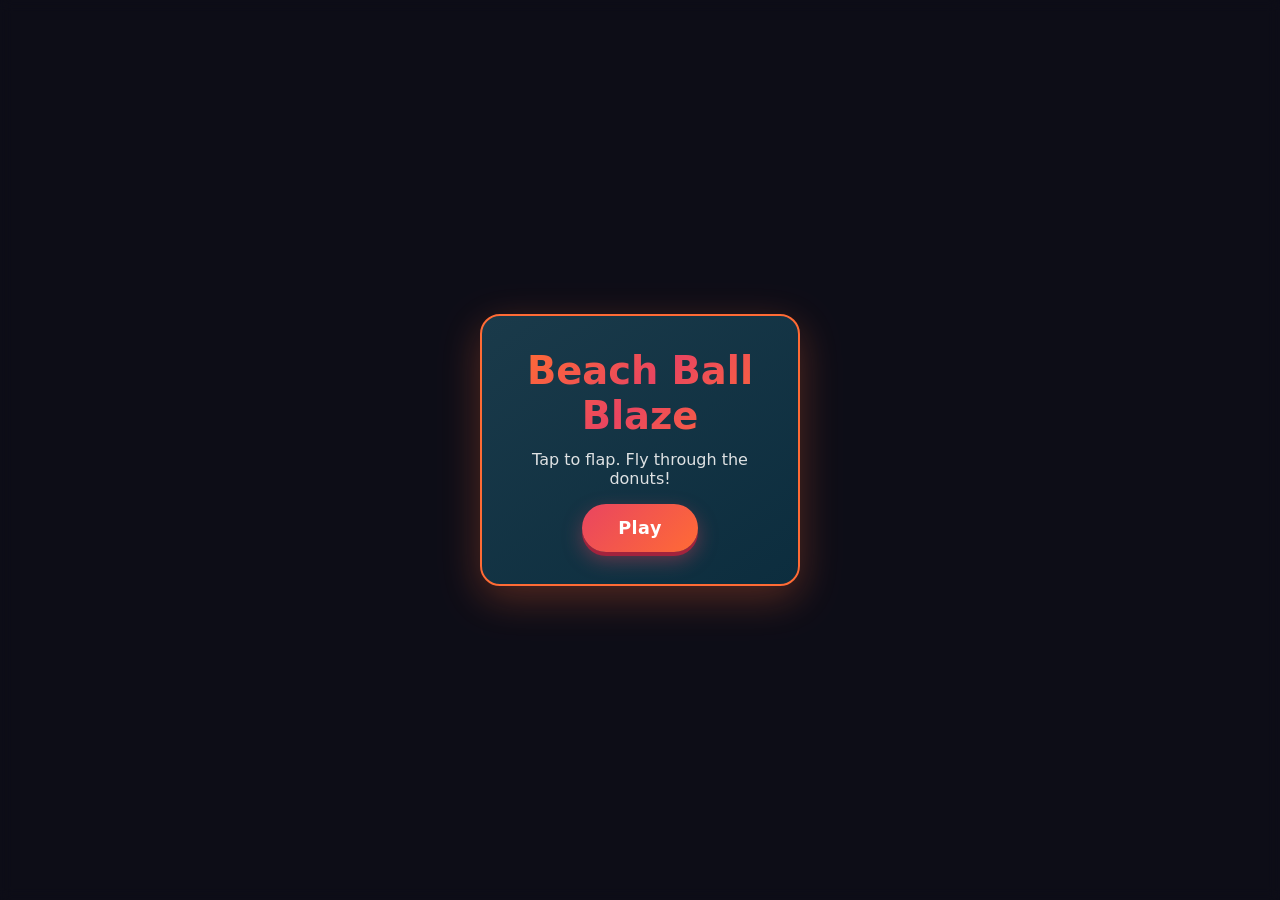
==== index.html @ 2edfe73d "Big donut hole - ball clearly fits through" ====
<!DOCTYPE html>
<html lang="en">
<head>
<meta charset="UTF-8" />
<title>Beach Ball Blaze</title>
<meta name="viewport" content="width=device-width, initial-scale=1.0, user-scalable=no, viewport-fit=cover" />
<style>
* {
  box-sizing: border-box;
  margin: 0;
  padding: 0;
  font-family: system-ui, -apple-system, BlinkMacSystemFont, "Segoe UI", sans-serif;
  -webkit-tap-highlight-color: transparent;
}

html, body {
  width: 100%;
  height: 100%;
  overflow: hidden;
  touch-action: none;
}

body {
  background: #1a1a2e;
}

canvas {
  display: block;
  width: 100%;
  height: 100%;
}

.overlay {
  position: fixed;
  inset: 0;
  display: flex;
  align-items: center;
  justify-content: center;
  background: rgba(0, 0, 0, 0.5);
  backdrop-filter: blur(6px);
  z-index: 10;
}

.overlay.hidden {
  display: none;
}

.panel {
  background: linear-gradient(145deg, #1a3a4a, #0c2d3e);
  border: 2px solid #ff6b35;
  border-radius: 20px;
  padding: 32px 40px;
  box-shadow: 0 12px 40px rgba(255, 107, 53, 0.3);
  text-align: center;
  max-width: 320px;
  color: #f5f5f5;
}

.panel h1 {
  font-size: 2.4rem;
  margin-bottom: 12px;
  background: linear-gradient(135deg, #ff6b35, #e94560, #ff6b35);
  -webkit-background-clip: text;
  -webkit-text-fill-color: transparent;
  background-clip: text;
}

.panel h2 {
  font-size: 1.8rem;
  margin-bottom: 8px;
  color: #e94560;
}

.panel p {
  margin-bottom: 16px;
  font-size: 1rem;
  opacity: 0.9;
}

button {
  border: none;
  border-radius: 999px;
  padding: 14px 36px;
  font-size: 1.1rem;
  font-weight: 700;
  cursor: pointer;
  background: linear-gradient(135deg, #e94560, #ff6b35);
  color: #fff;
  box-shadow: 0 4px 0 #a3233d, 0 8px 20px rgba(233, 69, 96, 0.4);
  transition: transform 0.05s ease, box-shadow 0.05s ease;
  letter-spacing: 0.5px;
}

button:active {
  transform: translateY(3px);
  box-shadow: 0 1px 0 #a3233d;
}
</style></head><body><canvas id="gameCanvas"></canvas><div class="overlay" id="startScreen"><div class="panel"><h1>Beach Ball Blaze</h1><p>Tap to flap. Fly through the donuts!</p><button id="startButton">Play</button></div></div><div class="overlay hidden" id="gameOverScreen"><div class="panel"><h2>Game Over</h2><p id="finalScoreText"></p><p id="bestScoreText"></p><button id="restartButton">Play Again</button></div></div><script>
(() => {
  "use strict";

  const canvas = document.getElementById("gameCanvas");
  const ctx = canvas.getContext("2d");

  const startScreen = document.getElementById("startScreen");
  const gameOverScreen = document.getElementById("gameOverScreen");
  const finalScoreText = document.getElementById("finalScoreText");
  const bestScoreText = document.getElementById("bestScoreText");

  // ─── Constants ───
  const GRAVITY = 0.28;
  const FLAP_STRENGTH = -6;
  const BALL_RADIUS = 16;
  const HOLE_RADIUS = BALL_RADIUS * 3; // big hole - easy to fly through
  const DONUT_TUBE = 8;
  const RIM_COLLISION = 4;
  const HOOP_SPEED_BASE = 2.2;

  // ─── State ───
  let w, h;
  let ball, hoops, particles, trailParticles;
  let score, bestScore, scrollSpeed, displayScore;
  let running, dead, started;
  let frameId;
  let cleanStreak;
  let screenShake, shakeTimer;
  let flashAlpha;
  let multiplierPopups;
  let waveOffset;
  let clouds;
  let palmTrees;
  let deathTimeout;

  // ─── Resize ───
  function resize() {
    w = canvas.width = window.innerWidth;
    h = canvas.height = window.innerHeight;
    generateScenery();
  }
  window.addEventListener("resize", resize);
  resize();

  bestScore = parseInt(localStorage.getItem("flappyDunkBest") || "0", 10);

  // ─── Scenery generation ───
  function generateScenery() {
    clouds = [];
    for (let i = 0; i < 8; i++) {
      clouds.push({
        x: Math.random() * w * 1.5,
        y: h * 0.05 + Math.random() * h * 0.25,
        width: 60 + Math.random() * 100,
        height: 25 + Math.random() * 30,
        speed: 0.2 + Math.random() * 0.3,
      });
    }
    palmTrees = [];
    for (let i = 0; i < 6; i++) {
      palmTrees.push({
        x: w * 0.1 + (i / 5) * w * 0.85,
        height: 80 + Math.random() * 60,
        lean: (Math.random() - 0.5) * 0.3,
        frondAlphas: Array.from({ length: 8 }, () => 0.6 + Math.random() * 0.3),
      });
    }
  }

  // ─── Init ───
  function init() {
    cancelAnimationFrame(frameId);
    if (deathTimeout) clearTimeout(deathTimeout);

    ball = {
      x: w * 0.25, y: h * 0.4,
      vx: 0, vy: 0,
      rotation: 0, rotationSpeed: 0,
    };
    hoops = [];
    particles = [];
    trailParticles = [];
    multiplierPopups = [];
    score = 0;
    displayScore = 0;
    cleanStreak = 0;
    scrollSpeed = HOOP_SPEED_BASE;
    running = false;
    dead = false;
    started = false;
    screenShake = 0;
    shakeTimer = 0;
    flashAlpha = 0;
    waveOffset = 0;

    for (let i = 0; i < 4; i++) spawnHoop(w + i * (w * 0.42));
  }

  function spawnHoop(x) {
    const minY = h * 0.22;
    const maxY = h * 0.65;
    const centerY = minY + Math.random() * (maxY - minY);
    hoops.push({
      x, centerY, scored: false, touchedRim: false,
      phase: Math.random() * Math.PI * 2,
    });
  }

  // ─── Flap ───
  function flap() {
    if (dead) return;
    if (!started) { started = true; running = true; }
    ball.vy = FLAP_STRENGTH;
    ball.rotationSpeed = -0.25;

    for (let i = 0; i < 4; i++) {
      particles.push({
        x: ball.x, y: ball.y + BALL_RADIUS,
        vx: (Math.random() - 0.5) * 2, vy: Math.random() * 1.5 + 0.5,
        life: 1, decay: 0.03 + Math.random() * 0.02,
        radius: 2 + Math.random() * 3,
        color: "hsla(195, 80%, 70%, 0.8)",
      });
    }
  }

  // ─── Input ───
  canvas.addEventListener("pointerdown", (e) => { e.preventDefault(); flap(); });
  document.addEventListener("keydown", (e) => {
    if (e.code === "Space" || e.code === "ArrowUp") { e.preventDefault(); flap(); }
  });

  document.getElementById("startButton").addEventListener("click", (e) => {
    e.stopPropagation();
    startScreen.classList.add("hidden");
    init(); loop();
  });
  document.getElementById("restartButton").addEventListener("click", (e) => {
    e.stopPropagation();
    gameOverScreen.classList.add("hidden");
    init(); loop();
  });

  // ─── Dunk scoring ───
  function scoreDunk(hoop) {
    const clean = !hoop.touchedRim;
    if (clean) {
      cleanStreak++;
      const multiplier = Math.min(Math.pow(2, cleanStreak - 1), 64);
      score += multiplier;
      flashAlpha = 0.25;

      if (cleanStreak > 1) {
        multiplierPopups.push({
          x: w / 2, y: h * 0.18,
          text: "x" + multiplier,
          life: 1, vy: -1,
        });
      }
    } else {
      cleanStreak = 0;
      score += 1;
    }

    const colors = ["#ff69b4", "#ffdd00", "#33cc33", "#3399ff", "#ff6633", "#cc33ff"];
    for (let i = 0; i < 12; i++) {
      const angle = (Math.PI * 2 * i) / 12;
      const speed = 2 + Math.random() * 3;
      particles.push({
        x: hoop.x, y: hoop.centerY,
        vx: Math.cos(angle) * speed, vy: Math.sin(angle) * speed - 2,
        life: 1, decay: 0.02 + Math.random() * 0.01,
        radius: 3 + Math.random() * 4,
        color: colors[Math.floor(Math.random() * colors.length)],
      });
    }

    scrollSpeed = HOOP_SPEED_BASE + Math.floor(score / 8) * 0.3;
  }

  // ─── Death ───
  function die() {
    if (dead) return;
    dead = true; running = false;
    screenShake = 8; shakeTimer = 15;

    if (score > bestScore) {
      bestScore = score;
      localStorage.setItem("flappyDunkBest", bestScore.toString());
    }

    for (let i = 0; i < 15; i++) {
      const angle = (Math.PI * 2 * i) / 15;
      const speed = 1.5 + Math.random() * 2;
      particles.push({
        x: ball.x, y: ball.y,
        vx: Math.cos(angle) * speed, vy: Math.sin(angle) * speed,
        life: 1, decay: 0.02, radius: 3 + Math.random() * 4,
        color: "hsl(" + (190 + Math.random() * 30) + ", 70%, 60%)",
      });
    }

    deathTimeout = setTimeout(() => {
      if (!dead) return;
      finalScoreText.textContent = "Score: " + score;
      bestScoreText.textContent = "Best: " + bestScore;
      if (score > 0 && score >= bestScore) {
        bestScoreText.textContent += " ★ NEW BEST!";
      }
      gameOverScreen.classList.remove("hidden");
    }, 800);
  }

  // ─── Rim bounce ───
  function bounceOffRim(rimX, rimY, hoop) {
    const dx = ball.x - rimX;
    const dy = ball.y - rimY;
    const dist = Math.sqrt(dx * dx + dy * dy);
    if (dist === 0) return;

    const nx = dx / dist;
    const ny = dy / dist;
    const overlap = (BALL_RADIUS + RIM_COLLISION) - dist;
    ball.x += nx * overlap;
    ball.y += ny * overlap;

    const dot = ball.vx * nx + ball.vy * ny;
    ball.vx = (ball.vx - 2 * dot * nx) * 0.55;
    ball.vy = (ball.vy - 2 * dot * ny) * 0.55;

    ball.vx += (hoop.x - ball.x) * 0.012;
    if (ball.y < rimY && ball.vy > 0) ball.vy *= 0.7;

    ball.rotationSpeed = (Math.random() - 0.5) * 0.4;
    hoop.touchedRim = true;
    cleanStreak = 0;

    const sprinkleColors = ["#ff69b4", "#ff1493", "#ffdd57", "#44dd44", "#44bbff", "#ff6633"];
    for (let i = 0; i < 6; i++) {
      particles.push({
        x: rimX + nx * DONUT_TUBE, y: rimY + ny * DONUT_TUBE,
        vx: (Math.random() - 0.5) * 4, vy: (Math.random() - 0.5) * 4 - 1,
        life: 1, decay: 0.035, radius: 2 + Math.random() * 2,
        color: sprinkleColors[Math.floor(Math.random() * sprinkleColors.length)],
      });
    }
  }

  // ─── Collision ───
  function checkCollisions() {
    if (ball.y - BALL_RADIUS < 0) {
      ball.y = BALL_RADIUS;
      ball.vy = Math.abs(ball.vy) * 0.3;
    }
    if (ball.y + BALL_RADIUS > h * 0.82) {
      die();
      for (let i = 0; i < 10; i++) {
        particles.push({
          x: ball.x + (Math.random() - 0.5) * 30, y: h * 0.82,
          vx: (Math.random() - 0.5) * 4, vy: -Math.random() * 5 - 2,
          life: 1, decay: 0.025, radius: 3 + Math.random() * 4,
          color: "hsla(195, 80%, 65%, 0.8)",
        });
      }
      return;
    }

    for (const hoop of hoops) {
      const rimLeftX = hoop.x - HOLE_RADIUS;
      const rimRightX = hoop.x + HOLE_RADIUS;
      const rimY = hoop.centerY;
      const inHoopX = ball.x > rimLeftX + RIM_COLLISION && ball.x < rimRightX - RIM_COLLISION;

      if (!hoop.scored) {
        const nearHoopX = ball.x + BALL_RADIUS > rimLeftX - DONUT_TUBE * 2 &&
                          ball.x - BALL_RADIUS < rimRightX + DONUT_TUBE * 2;
        const nearHoopY = Math.abs(ball.y - rimY) < BALL_RADIUS + DONUT_TUBE;

        if (nearHoopX && nearHoopY) {
          // Left rim collision
          const dxL = ball.x - rimLeftX;
          const dyL = ball.y - rimY;
          const distL = Math.sqrt(dxL * dxL + dyL * dyL);
          if (distL < BALL_RADIUS + RIM_COLLISION) {
            bounceOffRim(rimLeftX, rimY, hoop);
            continue;
          }

          // Right rim collision
          const dxR = ball.x - rimRightX;
          const dyR = ball.y - rimY;
          const distR = Math.sqrt(dxR * dxR + dyR * dyR);
          if (distR < BALL_RADIUS + RIM_COLLISION) {
            bounceOffRim(rimRightX, rimY, hoop);
            continue;
          }
        }
      }

      // Scoring - swept detection for high-speed dunks
      if (!hoop.scored && inHoopX) {
        const prevY = ball.y - ball.vy;
        if ((prevY <= rimY && ball.y >= rimY) || (ball.y > rimY - 8 && ball.y < rimY + 35 && ball.vy > 0)) {
          hoop.scored = true;
          scoreDunk(hoop);
        }
      }
    }
  }

  // ─── Update ───
  function update() {
    if (!running && started) return;
    if (!started) return;

    waveOffset += 0.02;

    ball.vy += GRAVITY;
    ball.x += ball.vx;
    ball.y += ball.vy;
    ball.vx *= 0.98;
    ball.rotation += ball.rotationSpeed;
    ball.rotationSpeed *= 0.97;
    ball.rotationSpeed += 0.015;

    if (ball.x - BALL_RADIUS < 0) { ball.x = BALL_RADIUS; ball.vx = Math.abs(ball.vx) * 0.5; }
    if (ball.x + BALL_RADIUS > w) { ball.x = w - BALL_RADIUS; ball.vx = -Math.abs(ball.vx) * 0.5; }

    if (Math.abs(ball.vy) > 1.5) {
      trailParticles.push({
        x: ball.x, y: ball.y, life: 1, decay: 0.05, radius: BALL_RADIUS * 0.5,
      });
    }

    for (const hoop of hoops) { hoop.x -= scrollSpeed; hoop.phase += 0.08; }

    if (hoops.length > 0 && hoops[0].x < -(HOLE_RADIUS + DONUT_TUBE) * 2) {
      hoops.shift();
      const lastX = hoops.length > 0 ? hoops[hoops.length - 1].x : w;
      spawnHoop(lastX + w * 0.4 + Math.random() * w * 0.08);
    }
    while (hoops.length < 5) {
      const lastX = hoops.length > 0 ? hoops[hoops.length - 1].x : w;
      spawnHoop(lastX + w * 0.4 + Math.random() * w * 0.08);
    }

    checkCollisions();

    for (const cloud of clouds) {
      cloud.x -= cloud.speed;
      if (cloud.x + cloud.width < 0) { cloud.x = w + cloud.width; cloud.y = h * 0.05 + Math.random() * h * 0.25; }
    }

    for (let i = particles.length - 1; i >= 0; i--) {
      const p = particles[i]; p.x += p.vx; p.y += p.vy; p.vy += 0.08; p.life -= p.decay;
      if (p.life <= 0) { particles[i] = particles[particles.length - 1]; particles.pop(); }
    }
    for (let i = trailParticles.length - 1; i >= 0; i--) {
      trailParticles[i].life -= trailParticles[i].decay;
      if (trailParticles[i].life <= 0) { trailParticles[i] = trailParticles[trailParticles.length - 1]; trailParticles.pop(); }
    }
    for (let i = multiplierPopups.length - 1; i >= 0; i--) {
      const m = multiplierPopups[i]; m.y += m.vy; m.life -= 0.02;
      if (m.life <= 0) { multiplierPopups[i] = multiplierPopups[multiplierPopups.length - 1]; multiplierPopups.pop(); }
    }

    if (shakeTimer > 0) { shakeTimer--; if (shakeTimer <= 0) screenShake = 0; }
    if (flashAlpha > 0) flashAlpha -= 0.015;

    if (displayScore < score) {
      displayScore += Math.max(1, Math.floor((score - displayScore) * 0.2));
      if (displayScore > score) displayScore = score;
    }
  }

  // ─── Drawing ───
  function drawBackground() {
    const skyGrad = ctx.createLinearGradient(0, 0, 0, h * 0.75);
    skyGrad.addColorStop(0, "#0099dd");
    skyGrad.addColorStop(0.4, "#33bbee");
    skyGrad.addColorStop(0.7, "#77ddff");
    skyGrad.addColorStop(1, "#aaeeff");
    ctx.fillStyle = skyGrad;
    ctx.fillRect(0, 0, w, h);

    // Sun
    const sunX = w * 0.82, sunY = h * 0.12;
    const sunGrad = ctx.createRadialGradient(sunX, sunY, 0, sunX, sunY, 80);
    sunGrad.addColorStop(0, "rgba(255,250,200,1)");
    sunGrad.addColorStop(0.3, "rgba(255,220,100,0.8)");
    sunGrad.addColorStop(0.7, "rgba(255,180,50,0.2)");
    sunGrad.addColorStop(1, "rgba(255,150,50,0)");
    ctx.fillStyle = sunGrad;
    ctx.beginPath(); ctx.arc(sunX, sunY, 80, 0, Math.PI * 2); ctx.fill();
    ctx.beginPath(); ctx.arc(sunX, sunY, 25, 0, Math.PI * 2);
    ctx.fillStyle = "#fff8e0"; ctx.fill();

    // Clouds
    for (const cloud of clouds) {
      ctx.fillStyle = "rgba(255,255,255,0.7)";
      ctx.beginPath(); ctx.ellipse(cloud.x, cloud.y, cloud.width / 2, cloud.height / 2, 0, 0, Math.PI * 2); ctx.fill();
      ctx.beginPath(); ctx.ellipse(cloud.x - cloud.width * 0.25, cloud.y + 5, cloud.width * 0.35, cloud.height * 0.4, 0, 0, Math.PI * 2); ctx.fill();
      ctx.beginPath(); ctx.ellipse(cloud.x + cloud.width * 0.25, cloud.y + 3, cloud.width * 0.3, cloud.height * 0.35, 0, 0, Math.PI * 2); ctx.fill();
    }

    // Sand
    const sandY = h * 0.72;
    const sandGrad = ctx.createLinearGradient(0, sandY, 0, h * 0.82);
    sandGrad.addColorStop(0, "#f5deb3"); sandGrad.addColorStop(0.5, "#edd9a3"); sandGrad.addColorStop(1, "#dcc48e");
    ctx.fillStyle = sandGrad;
    ctx.beginPath(); ctx.moveTo(0, sandY + 5);
    for (let x = 0; x <= w; x += 20) ctx.lineTo(x, sandY + Math.sin(x * 0.02 + waveOffset * 0.5) * 3);
    ctx.lineTo(w, h * 0.85); ctx.lineTo(0, h * 0.85); ctx.closePath(); ctx.fill();

    // Palm trees
    for (const palm of palmTrees) drawPalmTree(palm);

    // Ocean
    const waterY = h * 0.78;
    const waterGrad = ctx.createLinearGradient(0, waterY, 0, h);
    waterGrad.addColorStop(0, "rgba(0,180,220,0.85)");
    waterGrad.addColorStop(0.3, "rgba(0,150,200,0.9)");
    waterGrad.addColorStop(1, "rgba(0,80,140,0.95)");
    ctx.fillStyle = waterGrad;
    ctx.beginPath(); ctx.moveTo(0, waterY);
    for (let x = 0; x <= w; x += 10) {
      ctx.lineTo(x, waterY + Math.sin(x * 0.025 + waveOffset) * 4 + Math.sin(x * 0.01 + waveOffset * 1.5) * 2);
    }
    ctx.lineTo(w, h); ctx.lineTo(0, h); ctx.closePath(); ctx.fill();

    // Wave foam
    ctx.strokeStyle = "rgba(255,255,255,0.4)"; ctx.lineWidth = 2;
    ctx.beginPath();
    for (let x = 0; x <= w; x += 5) {
      const fy = waterY + Math.sin(x * 0.025 + waveOffset) * 4 + Math.sin(x * 0.01 + waveOffset * 1.5) * 2;
      if (x === 0) ctx.moveTo(x, fy); else ctx.lineTo(x, fy);
    }
    ctx.stroke();
  }

  function drawPalmTree(palm) {
    const sandY = h * 0.72;
    ctx.save();
    ctx.translate(palm.x, sandY - 5);
    ctx.strokeStyle = "#8B6914"; ctx.lineWidth = 8;
    ctx.beginPath(); ctx.moveTo(0, 0);
    const topX = palm.lean * palm.height;
    ctx.quadraticCurveTo(palm.lean * palm.height * 0.5, -palm.height * 0.5, topX, -palm.height);
    ctx.stroke();

    ctx.translate(topX, -palm.height);
    const frondAngles = [-0.8, -0.3, 0.2, 0.7, -1.2, 1.1, -0.1, 0.5];
    for (let fi = 0; fi < frondAngles.length; fi++) {
      ctx.save();
      ctx.rotate(frondAngles[fi]);
      ctx.beginPath(); ctx.moveTo(5, 0);
      ctx.quadraticCurveTo(25, -18, 55, 10);
      ctx.quadraticCurveTo(25, -5, 5, 0);
      ctx.fillStyle = "rgba(34,139,34," + palm.frondAlphas[fi] + ")";
      ctx.fill();
      ctx.restore();
    }
    ctx.restore();
  }

  function drawBeachBall() {
    ctx.save();
    ctx.translate(ball.x, ball.y);
    ctx.rotate(ball.rotation);

    ctx.beginPath(); ctx.arc(2, 3, BALL_RADIUS, 0, Math.PI * 2);
    ctx.fillStyle = "rgba(0,0,0,0.2)"; ctx.fill();

    ctx.beginPath(); ctx.arc(0, 0, BALL_RADIUS, 0, Math.PI * 2);
    ctx.fillStyle = "#fff"; ctx.fill();

    const stripeColors = ["#ff3333", "#ffcc00", "#3399ff", "#ff3333", "#33cc33", "#ff6600"];
    for (let i = 0; i < 6; i++) {
      const startAngle = (Math.PI * 2 * i) / 6;
      const endAngle = startAngle + Math.PI / 6;
      ctx.beginPath(); ctx.moveTo(0, 0);
      ctx.arc(0, 0, BALL_RADIUS, startAngle, endAngle);
      ctx.closePath(); ctx.fillStyle = stripeColors[i]; ctx.fill();
    }

    ctx.strokeStyle = "rgba(255,255,255,0.5)"; ctx.lineWidth = 1;
    for (let i = 0; i < 6; i++) {
      const angle = (Math.PI * 2 * i) / 6;
      ctx.beginPath(); ctx.moveTo(0, 0);
      ctx.lineTo(Math.cos(angle) * BALL_RADIUS, Math.sin(angle) * BALL_RADIUS); ctx.stroke();
    }

    ctx.beginPath(); ctx.arc(0, 0, 4, 0, Math.PI * 2); ctx.fillStyle = "#fff"; ctx.fill();
    ctx.beginPath(); ctx.arc(-5, -7, 6, 0, Math.PI * 2); ctx.fillStyle = "rgba(255,255,255,0.35)"; ctx.fill();
    ctx.beginPath(); ctx.arc(0, 0, BALL_RADIUS, 0, Math.PI * 2);
    ctx.strokeStyle = "rgba(0,0,0,0.1)"; ctx.lineWidth = 1; ctx.stroke();

    ctx.restore();
  }

  // ─── Donut drawing using ring path (no destination-out!) ───
  function drawDonut(hoop) {
    const cx = hoop.x, cy = hoop.centerY;
    const outerR = HOLE_RADIUS + DONUT_TUBE;
    const innerR = HOLE_RADIUS;
    const squash = 0.55;

    // Shadow
    ctx.save(); ctx.globalAlpha = 0.2;
    ctx.beginPath(); ctx.ellipse(cx + 3, cy + 4, outerR, outerR * squash, 0, 0, Math.PI * 2);
    ctx.fillStyle = "#000"; ctx.fill(); ctx.restore();

    // Donut body as a ring path (outer clockwise, inner counter-clockwise)
    ctx.save();
    ctx.beginPath();
    ctx.ellipse(cx, cy, outerR, outerR * squash, 0, 0, Math.PI * 2);
    ctx.ellipse(cx, cy, innerR, innerR * squash, 0, 0, Math.PI * 2, true);
    const donutGrad = ctx.createRadialGradient(cx - 5, cy - 5, innerR * 0.3, cx, cy, outerR);
    donutGrad.addColorStop(0, "#e8a840");
    donutGrad.addColorStop(0.5, "#d4882a");
    donutGrad.addColorStop(1, "#b06820");
    ctx.fillStyle = donutGrad;
    ctx.fill();
    ctx.restore();

    // Inner hole edge shadow
    ctx.beginPath();
    ctx.ellipse(cx, cy, innerR + 1, (innerR + 1) * squash, 0, 0, Math.PI * 2);
    ctx.strokeStyle = "rgba(100,50,0,0.5)"; ctx.lineWidth = 3; ctx.stroke();

    // Pink frosting on top (clip to ring shape)
    ctx.save();
    ctx.beginPath();
    ctx.ellipse(cx, cy - 2, outerR - 1, (outerR - 1) * squash, 0, 0, Math.PI * 2);
    ctx.ellipse(cx, cy - 2, innerR + 1, (innerR + 1) * squash, 0, 0, Math.PI * 2, true);
    ctx.clip();

    // Only fill top half
    const frostGrad = ctx.createLinearGradient(cx - outerR, cy, cx + outerR, cy);
    frostGrad.addColorStop(0, "#ff88bb");
    frostGrad.addColorStop(0.3, "#ff69b4");
    frostGrad.addColorStop(0.7, "#ff5599");
    frostGrad.addColorStop(1, "#ff88bb");
    ctx.fillStyle = frostGrad;
    ctx.fillRect(cx - outerR - 2, cy - outerR * squash - 10, (outerR + 2) * 2, outerR * squash + 8);
    ctx.restore();

    // Sprinkles
    const sprinkleColors = ["#ff3333", "#ffdd00", "#33cc33", "#3399ff", "#ff6600", "#cc33ff"];
    for (let i = 0; i < 14; i++) {
      const angle = (Math.PI * 2 * i) / 14 + hoop.phase * 0.01;
      const r = innerR + DONUT_TUBE * (0.3 + ((i * 7) % 5) / 10);
      const sx = cx + Math.cos(angle) * r;
      const sy = cy - 2 + Math.sin(angle) * r * squash;
      if (Math.sin(angle) < 0.3) {
        ctx.save(); ctx.translate(sx, sy); ctx.rotate(angle + 0.5);
        ctx.fillStyle = sprinkleColors[i % sprinkleColors.length];
        ctx.fillRect(-4, -1.5, 8, 3); ctx.restore();
      }
    }

    // Shine
    ctx.save(); ctx.globalAlpha = 0.25;
    ctx.beginPath(); ctx.ellipse(cx - outerR * 0.25, cy - outerR * 0.15, outerR * 0.3, outerR * 0.1, -0.3, 0, Math.PI * 2);
    ctx.fillStyle = "#fff"; ctx.fill(); ctx.restore();

    // Outer edge
    ctx.beginPath(); ctx.ellipse(cx, cy, outerR, outerR * squash, 0, 0, Math.PI * 2);
    ctx.strokeStyle = "rgba(120,60,0,0.3)"; ctx.lineWidth = 1; ctx.stroke();

    // Score glow
    if (hoop.scored) {
      ctx.save(); ctx.globalAlpha = 0.25;
      const g = ctx.createRadialGradient(cx, cy, 0, cx, cy, outerR * 1.2);
      g.addColorStop(0, "#ffdd57"); g.addColorStop(1, "transparent");
      ctx.fillStyle = g;
      ctx.beginPath(); ctx.arc(cx, cy, outerR * 1.2, 0, Math.PI * 2); ctx.fill();
      ctx.restore();
    }
  }

  function drawUI() {
    ctx.save(); ctx.fillStyle = "#fff"; ctx.font = "bold 52px system-ui";
    ctx.textAlign = "center"; ctx.textBaseline = "top";
    ctx.shadowColor = "rgba(0,0,0,0.4)"; ctx.shadowBlur = 8;
    ctx.fillText(displayScore, w / 2, 40); ctx.restore();

    if (cleanStreak > 1) {
      ctx.save(); ctx.fillStyle = "#ff6600";
      ctx.font = "bold 26px system-ui"; ctx.textAlign = "center";
      ctx.shadowColor = "rgba(255,100,0,0.5)"; ctx.shadowBlur = 6;
      ctx.fillText("x" + Math.min(Math.pow(2, cleanStreak - 1), 64) + " streak!", w / 2, 98);
      ctx.restore();
    }

    for (const m of multiplierPopups) {
      ctx.save(); ctx.globalAlpha = m.life;
      ctx.fillStyle = "#ffdd00"; ctx.font = "bold 30px system-ui";
      ctx.textAlign = "center"; ctx.shadowColor = "rgba(255,150,0,0.7)"; ctx.shadowBlur = 8;
      ctx.fillText(m.text, m.x, m.y); ctx.restore();
    }

    if (!started) {
      ctx.save(); ctx.fillStyle = "rgba(255,255,255,0.8)";
      ctx.font = "20px system-ui"; ctx.textAlign = "center";
      ctx.shadowColor = "rgba(0,0,0,0.3)"; ctx.shadowBlur = 4;
      ctx.fillText("Tap anywhere to flap", w / 2, h * 0.55); ctx.restore();
    }
  }

  function draw() {
    ctx.save();
    if (screenShake > 0) {
      ctx.translate((Math.random() - 0.5) * screenShake * 2, (Math.random() - 0.5) * screenShake * 2);
      screenShake *= 0.88;
    }

    drawBackground();

    for (const t of trailParticles) {
      ctx.beginPath(); ctx.arc(t.x, t.y, t.radius * t.life, 0, Math.PI * 2);
      ctx.fillStyle = "rgba(255,200,100," + (t.life * 0.25) + ")"; ctx.fill();
    }

    for (const hoop of hoops) drawDonut(hoop);

    for (const p of particles) {
      ctx.beginPath(); ctx.arc(p.x, p.y, p.radius * p.life, 0, Math.PI * 2);
      ctx.fillStyle = p.color; ctx.globalAlpha = p.life; ctx.fill(); ctx.globalAlpha = 1;
    }

    drawBeachBall();

    if (flashAlpha > 0) {
      ctx.fillStyle = "rgba(255,200,50," + flashAlpha + ")";
      ctx.fillRect(0, 0, w, h);
    }

    drawUI();
    ctx.restore();
  }

  function loop() {
    update(); draw();
    frameId = requestAnimationFrame(loop);
  }

  init();
})();
</script></body></html>
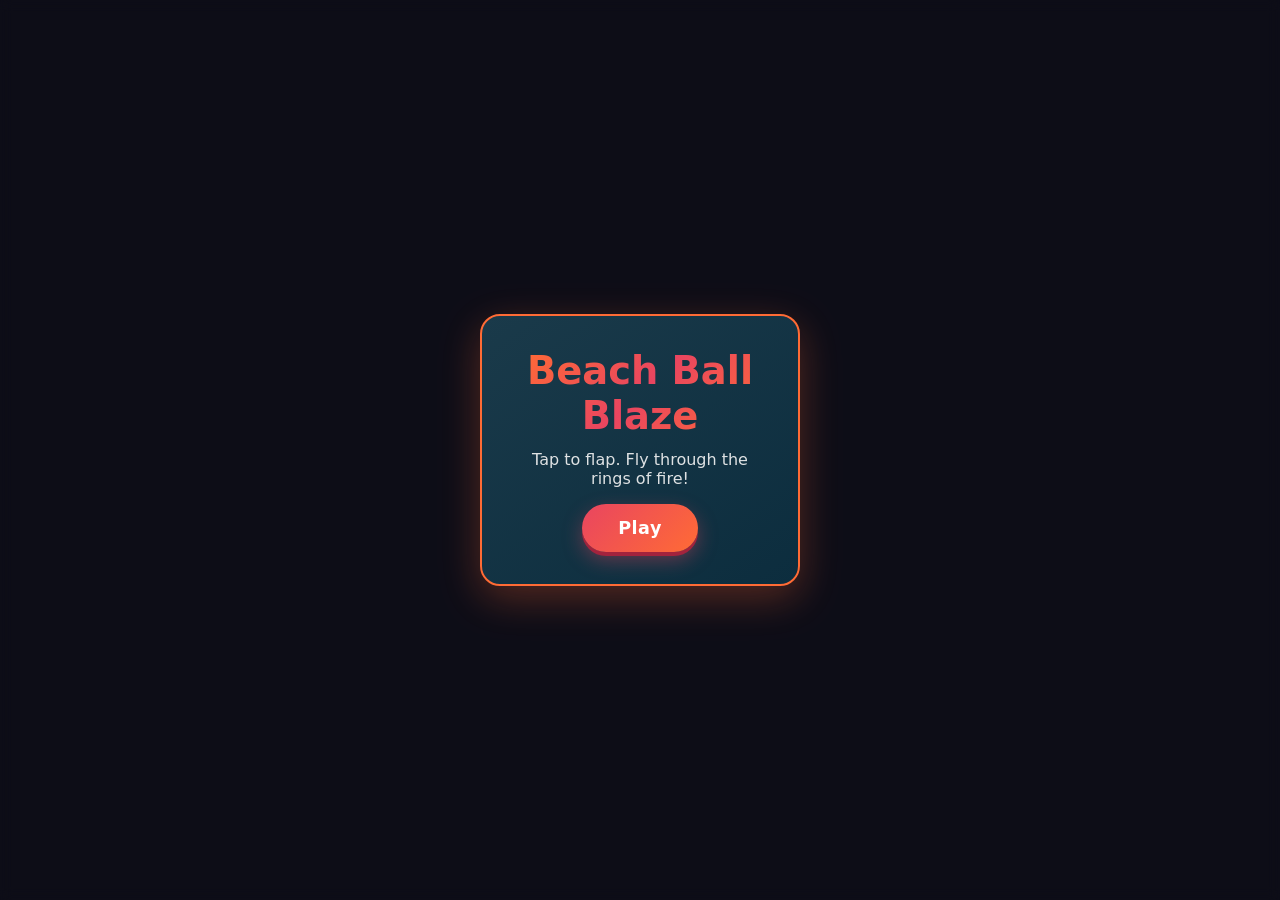
==== commit d3f72d35: "Deploy gameplay update: top-down scoring, miss tracking, stack bonus https://claude.ai/code/session_" ====
--- a/index.html
+++ b/index.html
@@ -1,10 +1,10 @@
 <!DOCTYPE html>
 <html lang="en">
-<head>
-<meta charset="UTF-8" />
-<title>Beach Ball Blaze</title>
-<meta name="viewport" content="width=device-width, initial-scale=1.0, user-scalable=no, viewport-fit=cover" />
-<style>
+  <head>
+    <meta charset="UTF-8" />
+    <title>Beach Ball Blaze</title>
+    <meta name="viewport" content="width=device-width, initial-scale=1.0, user-scalable=no" />
+    <style>
 * {
   box-sizing: border-box;
   margin: 0;
@@ -95,7 +95,29 @@
   transform: translateY(3px);
   box-shadow: 0 1px 0 #a3233d;
 }
-</style></head><body><canvas id="gameCanvas"></canvas><div class="overlay" id="startScreen"><div class="panel"><h1>Beach Ball Blaze</h1><p>Tap to flap. Fly through the donuts!</p><button id="startButton">Play</button></div></div><div class="overlay hidden" id="gameOverScreen"><div class="panel"><h2>Game Over</h2><p id="finalScoreText"></p><p id="bestScoreText"></p><button id="restartButton">Play Again</button></div></div><script>
+    </style>
+  </head>
+  <body>
+    <canvas id="gameCanvas"></canvas>
+
+    <div class="overlay" id="startScreen">
+      <div class="panel">
+        <h1>Beach Ball Blaze</h1>
+        <p>Tap to flap. Fly through the rings of fire!</p>
+        <button id="startButton">Play</button>
+      </div>
+    </div>
+
+    <div class="overlay hidden" id="gameOverScreen">
+      <div class="panel">
+        <h2>Game Over</h2>
+        <p id="finalScoreText"></p>
+        <p id="bestScoreText"></p>
+        <button id="restartButton">Play Again</button>
+      </div>
+    </div>
+
+    <script>
 (() => {
   "use strict";
 
@@ -111,9 +133,10 @@
   const GRAVITY = 0.28;
   const FLAP_STRENGTH = -6;
   const BALL_RADIUS = 16;
-  const HOLE_RADIUS = BALL_RADIUS * 3; // big hole - easy to fly through
-  const DONUT_TUBE = 8;
-  const RIM_COLLISION = 4;
+  const DONUT_TUBE = 14; // thick visual ring
+  const HOLE_RADIUS = BALL_RADIUS * 2; // visual inner hole
+  const OUTER_RADIUS = HOLE_RADIUS + DONUT_TUBE; // outer edge of donut
+  const RIM_COLLISION = 4; // collision only at outer edge
   const HOOP_SPEED_BASE = 2.2;
 
   // ─── State ───
@@ -130,6 +153,9 @@
   let clouds;
   let palmTrees;
   let deathTimeout;
+  let missedHoops;
+  let hoopsSinceStack;
+  let nextStackAt;
 
   // ─── Resize ───
   function resize() {
@@ -190,6 +216,9 @@
     shakeTimer = 0;
     flashAlpha = 0;
     waveOffset = 0;
+    missedHoops = 0;
+    hoopsSinceStack = 0;
+    nextStackAt = 10 + Math.floor(Math.random() * 11); // 10-20
 
     for (let i = 0; i < 4; i++) spawnHoop(w + i * (w * 0.42));
   }
@@ -202,6 +231,31 @@
       x, centerY, scored: false, touchedRim: false,
       phase: Math.random() * Math.PI * 2,
     });
+  }
+
+  function spawnStack(x) {
+    const count = 3 + Math.floor(Math.random() * 4); // 3-6 hoops
+    const spacing = (OUTER_RADIUS * 2 + BALL_RADIUS * 2); // vertical gap between hoops
+    const totalHeight = (count - 1) * spacing;
+    const topY = Math.max(h * 0.15, h * 0.45 - totalHeight / 2);
+    for (let i = 0; i < count; i++) {
+      hoops.push({
+        x, centerY: topY + i * spacing,
+        scored: false, touchedRim: false,
+        phase: Math.random() * Math.PI * 2,
+      });
+    }
+  }
+
+  function maybeSpawn(lastX) {
+    const nextX = lastX + w * 0.4 + Math.random() * w * 0.08;
+    if (hoopsSinceStack >= nextStackAt) {
+      spawnStack(nextX);
+      hoopsSinceStack = 0;
+      nextStackAt = 10 + Math.floor(Math.random() * 11);
+    } else {
+      spawnHoop(nextX);
+    }
   }
 
   // ─── Flap ───
@@ -364,18 +418,19 @@
     }
 
     for (const hoop of hoops) {
-      const rimLeftX = hoop.x - HOLE_RADIUS;
-      const rimRightX = hoop.x + HOLE_RADIUS;
+      // Collision at OUTER edge of donut - entire hole + ring is passable
+      const rimLeftX = hoop.x - OUTER_RADIUS;
+      const rimRightX = hoop.x + OUTER_RADIUS;
       const rimY = hoop.centerY;
       const inHoopX = ball.x > rimLeftX + RIM_COLLISION && ball.x < rimRightX - RIM_COLLISION;
 
       if (!hoop.scored) {
-        const nearHoopX = ball.x + BALL_RADIUS > rimLeftX - DONUT_TUBE * 2 &&
-                          ball.x - BALL_RADIUS < rimRightX + DONUT_TUBE * 2;
-        const nearHoopY = Math.abs(ball.y - rimY) < BALL_RADIUS + DONUT_TUBE;
+        const nearHoopX = ball.x + BALL_RADIUS > rimLeftX - RIM_COLLISION * 2 &&
+                          ball.x - BALL_RADIUS < rimRightX + RIM_COLLISION * 2;
+        const nearHoopY = Math.abs(ball.y - rimY) < BALL_RADIUS + RIM_COLLISION * 2;
 
         if (nearHoopX && nearHoopY) {
-          // Left rim collision
+          // Left outer edge collision
           const dxL = ball.x - rimLeftX;
           const dyL = ball.y - rimY;
           const distL = Math.sqrt(dxL * dxL + dyL * dyL);
@@ -384,7 +439,7 @@
             continue;
           }
 
-          // Right rim collision
+          // Right outer edge collision
           const dxR = ball.x - rimRightX;
           const dyR = ball.y - rimY;
           const distR = Math.sqrt(dxR * dxR + dyR * dyR);
@@ -395,11 +450,12 @@
         }
       }
 
-      // Scoring - swept detection for high-speed dunks
-      if (!hoop.scored && inHoopX) {
+      // Scoring - only counts for top-down passes (ball falling through)
+      if (!hoop.scored && inHoopX && ball.vy > 0) {
         const prevY = ball.y - ball.vy;
-        if ((prevY <= rimY && ball.y >= rimY) || (ball.y > rimY - 8 && ball.y < rimY + 35 && ball.vy > 0)) {
+        if (prevY <= rimY && ball.y >= rimY) {
           hoop.scored = true;
+          hoopsSinceStack++;
           scoreDunk(hoop);
         }
       }
@@ -432,14 +488,19 @@
 
     for (const hoop of hoops) { hoop.x -= scrollSpeed; hoop.phase += 0.08; }
 
-    if (hoops.length > 0 && hoops[0].x < -(HOLE_RADIUS + DONUT_TUBE) * 2) {
-      hoops.shift();
+    // Remove off-screen hoops and track misses
+    while (hoops.length > 0 && hoops[0].x < -OUTER_RADIUS * 2) {
+      const removed = hoops.shift();
+      if (!removed.scored) {
+        missedHoops++;
+        if (missedHoops >= 3) { die(); return; }
+      }
       const lastX = hoops.length > 0 ? hoops[hoops.length - 1].x : w;
-      spawnHoop(lastX + w * 0.4 + Math.random() * w * 0.08);
+      maybeSpawn(lastX);
     }
     while (hoops.length < 5) {
       const lastX = hoops.length > 0 ? hoops[hoops.length - 1].x : w;
-      spawnHoop(lastX + w * 0.4 + Math.random() * w * 0.08);
+      maybeSpawn(lastX);
     }
 
     checkCollisions();
@@ -683,6 +744,21 @@
     ctx.shadowColor = "rgba(0,0,0,0.4)"; ctx.shadowBlur = 8;
     ctx.fillText(displayScore, w / 2, 40); ctx.restore();
 
+    // Miss indicators (3 donuts, X'd out when missed)
+    ctx.save(); ctx.font = "22px system-ui"; ctx.textBaseline = "top";
+    for (let i = 0; i < 3; i++) {
+      const mx = 20 + i * 30;
+      const my = 44;
+      if (i < missedHoops) {
+        ctx.fillStyle = "rgba(255,80,80,0.9)";
+        ctx.fillText("\u2718", mx, my);
+      } else {
+        ctx.fillStyle = "rgba(255,255,255,0.5)";
+        ctx.fillText("\uD83C\uDF69", mx, my);
+      }
+    }
+    ctx.restore();
+
     if (cleanStreak > 1) {
       ctx.save(); ctx.fillStyle = "#ff6600";
       ctx.font = "bold 26px system-ui"; ctx.textAlign = "center";
@@ -745,4 +821,6 @@
 
   init();
 })();
-</script></body></html>
+    </script>
+  </body>
+</html>
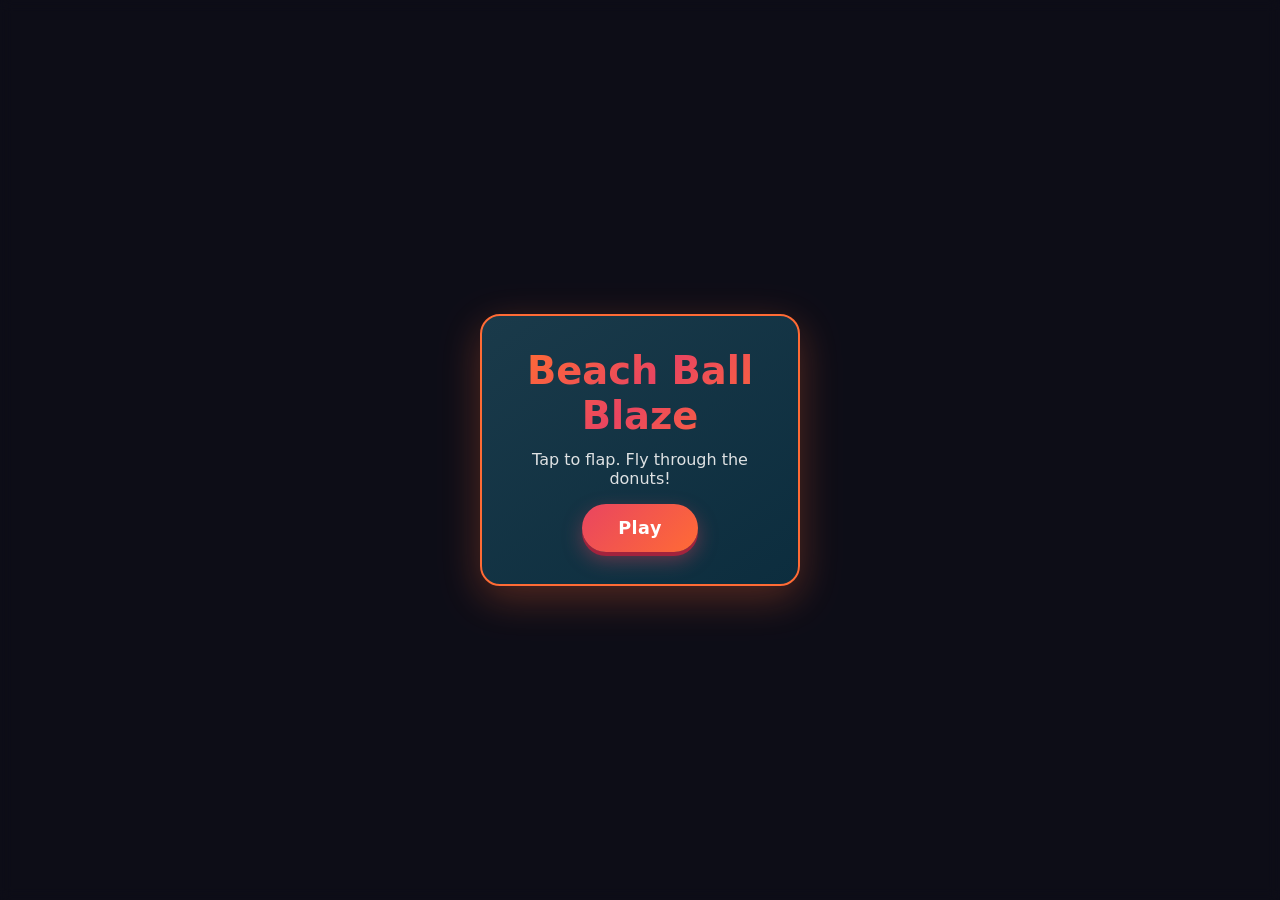
==== commit 1e99b668: "Deploy: smoother physics, wider hoop spacing https://claude.ai/code/session_01PNs9pBU4qi5LQ99SwLmemn" ====
--- a/index.html
+++ b/index.html
@@ -99,15 +99,13 @@
   </head>
   <body>
     <canvas id="gameCanvas"></canvas>
-
     <div class="overlay" id="startScreen">
       <div class="panel">
         <h1>Beach Ball Blaze</h1>
-        <p>Tap to flap. Fly through the rings of fire!</p>
+        <p>Tap to flap. Fly through the donuts!</p>
         <button id="startButton">Play</button>
       </div>
     </div>
-
     <div class="overlay hidden" id="gameOverScreen">
       <div class="panel">
         <h2>Game Over</h2>
@@ -116,7 +114,6 @@
         <button id="restartButton">Play Again</button>
       </div>
     </div>
-
     <script>
 (() => {
   "use strict";
@@ -128,6 +125,12 @@
   const gameOverScreen = document.getElementById("gameOverScreen");
   const finalScoreText = document.getElementById("finalScoreText");
   const bestScoreText = document.getElementById("bestScoreText");
+
+  // ─── Sprite images ───
+  const ballImg = new Image();
+  ballImg.src = "[data-uri]";
+  const donutImg = new Image();
+  donutImg.src = "[data-uri]";
 
   // ─── Constants ───
   const GRAVITY = 0.28;
@@ -218,14 +221,14 @@
     waveOffset = 0;
     missedHoops = 0;
     hoopsSinceStack = 0;
-    nextStackAt = 10 + Math.floor(Math.random() * 11); // 10-20
-
-    for (let i = 0; i < 4; i++) spawnHoop(w + i * (w * 0.42));
+    nextStackAt = 10 + Math.floor(Math.random() * 3); // 10-12
+
+    for (let i = 0; i < 3; i++) spawnHoop(w + i * (w * 0.55));
   }
 
   function spawnHoop(x) {
-    const minY = h * 0.22;
-    const maxY = h * 0.65;
+    const minY = h * 0.28;
+    const maxY = h * 0.58;
     const centerY = minY + Math.random() * (maxY - minY);
     hoops.push({
       x, centerY, scored: false, touchedRim: false,
@@ -234,10 +237,10 @@
   }
 
   function spawnStack(x) {
-    const count = 3 + Math.floor(Math.random() * 4); // 3-6 hoops
-    const spacing = (OUTER_RADIUS * 2 + BALL_RADIUS * 2); // vertical gap between hoops
+    const count = 2 + Math.floor(Math.random() * 2); // 2-3 hoops
+    const spacing = OUTER_RADIUS * 2 + BALL_RADIUS; // tight vertical gap
     const totalHeight = (count - 1) * spacing;
-    const topY = Math.max(h * 0.15, h * 0.45 - totalHeight / 2);
+    const topY = Math.max(h * 0.18, h * 0.4 - totalHeight / 2);
     for (let i = 0; i < count; i++) {
       hoops.push({
         x, centerY: topY + i * spacing,
@@ -248,7 +251,7 @@
   }
 
   function maybeSpawn(lastX) {
-    const nextX = lastX + w * 0.4 + Math.random() * w * 0.08;
+    const nextX = lastX + w * 0.55 + Math.random() * w * 0.1;
     if (hoopsSinceStack >= nextStackAt) {
       spawnStack(nextX);
       hoopsSinceStack = 0;
@@ -327,7 +330,6 @@
       });
     }
 
-    scrollSpeed = HOOP_SPEED_BASE + Math.floor(score / 8) * 0.3;
   }
 
   // ─── Death ───
@@ -376,14 +378,21 @@
     ball.x += nx * overlap;
     ball.y += ny * overlap;
 
+    // Gentle reflection — heavy damping so it doesn't feel jarring
     const dot = ball.vx * nx + ball.vy * ny;
-    ball.vx = (ball.vx - 2 * dot * nx) * 0.55;
-    ball.vy = (ball.vy - 2 * dot * ny) * 0.55;
-
-    ball.vx += (hoop.x - ball.x) * 0.012;
-    if (ball.y < rimY && ball.vy > 0) ball.vy *= 0.7;
-
-    ball.rotationSpeed = (Math.random() - 0.5) * 0.4;
+    ball.vx = (ball.vx - 2 * dot * nx) * 0.35;
+    ball.vy = (ball.vy - 2 * dot * ny) * 0.35;
+
+    // Strong bias toward hoop center — encourage going in
+    const toCenterX = hoop.x - ball.x;
+    ball.vx += toCenterX * 0.04;
+
+    // If ball is above rim and moving down, nudge it through
+    if (ball.y < rimY) {
+      ball.vy = Math.max(ball.vy, 1.5);
+    }
+
+    ball.rotationSpeed = (Math.random() - 0.5) * 0.3;
     hoop.touchedRim = true;
     cleanStreak = 0;
 
@@ -623,119 +632,32 @@
   }
 
   function drawBeachBall() {
+    const spriteSize = BALL_RADIUS * 2.4;
     ctx.save();
     ctx.translate(ball.x, ball.y);
     ctx.rotate(ball.rotation);
-
-    ctx.beginPath(); ctx.arc(2, 3, BALL_RADIUS, 0, Math.PI * 2);
-    ctx.fillStyle = "rgba(0,0,0,0.2)"; ctx.fill();
-
-    ctx.beginPath(); ctx.arc(0, 0, BALL_RADIUS, 0, Math.PI * 2);
-    ctx.fillStyle = "#fff"; ctx.fill();
-
-    const stripeColors = ["#ff3333", "#ffcc00", "#3399ff", "#ff3333", "#33cc33", "#ff6600"];
-    for (let i = 0; i < 6; i++) {
-      const startAngle = (Math.PI * 2 * i) / 6;
-      const endAngle = startAngle + Math.PI / 6;
-      ctx.beginPath(); ctx.moveTo(0, 0);
-      ctx.arc(0, 0, BALL_RADIUS, startAngle, endAngle);
-      ctx.closePath(); ctx.fillStyle = stripeColors[i]; ctx.fill();
-    }
-
-    ctx.strokeStyle = "rgba(255,255,255,0.5)"; ctx.lineWidth = 1;
-    for (let i = 0; i < 6; i++) {
-      const angle = (Math.PI * 2 * i) / 6;
-      ctx.beginPath(); ctx.moveTo(0, 0);
-      ctx.lineTo(Math.cos(angle) * BALL_RADIUS, Math.sin(angle) * BALL_RADIUS); ctx.stroke();
-    }
-
-    ctx.beginPath(); ctx.arc(0, 0, 4, 0, Math.PI * 2); ctx.fillStyle = "#fff"; ctx.fill();
-    ctx.beginPath(); ctx.arc(-5, -7, 6, 0, Math.PI * 2); ctx.fillStyle = "rgba(255,255,255,0.35)"; ctx.fill();
-    ctx.beginPath(); ctx.arc(0, 0, BALL_RADIUS, 0, Math.PI * 2);
-    ctx.strokeStyle = "rgba(0,0,0,0.1)"; ctx.lineWidth = 1; ctx.stroke();
-
+    ctx.drawImage(ballImg, -spriteSize / 2, -spriteSize / 2, spriteSize, spriteSize);
     ctx.restore();
   }
 
-  // ─── Donut drawing using ring path (no destination-out!) ───
+  // ─── Donut drawing using sprite image ───
   function drawDonut(hoop) {
     const cx = hoop.x, cy = hoop.centerY;
     const outerR = HOLE_RADIUS + DONUT_TUBE;
-    const innerR = HOLE_RADIUS;
-    const squash = 0.55;
-
-    // Shadow
-    ctx.save(); ctx.globalAlpha = 0.2;
-    ctx.beginPath(); ctx.ellipse(cx + 3, cy + 4, outerR, outerR * squash, 0, 0, Math.PI * 2);
-    ctx.fillStyle = "#000"; ctx.fill(); ctx.restore();
-
-    // Donut body as a ring path (outer clockwise, inner counter-clockwise)
+    const spriteSize = outerR * 2.3;
+
     ctx.save();
-    ctx.beginPath();
-    ctx.ellipse(cx, cy, outerR, outerR * squash, 0, 0, Math.PI * 2);
-    ctx.ellipse(cx, cy, innerR, innerR * squash, 0, 0, Math.PI * 2, true);
-    const donutGrad = ctx.createRadialGradient(cx - 5, cy - 5, innerR * 0.3, cx, cy, outerR);
-    donutGrad.addColorStop(0, "#e8a840");
-    donutGrad.addColorStop(0.5, "#d4882a");
-    donutGrad.addColorStop(1, "#b06820");
-    ctx.fillStyle = donutGrad;
-    ctx.fill();
-    ctx.restore();
-
-    // Inner hole edge shadow
-    ctx.beginPath();
-    ctx.ellipse(cx, cy, innerR + 1, (innerR + 1) * squash, 0, 0, Math.PI * 2);
-    ctx.strokeStyle = "rgba(100,50,0,0.5)"; ctx.lineWidth = 3; ctx.stroke();
-
-    // Pink frosting on top (clip to ring shape)
-    ctx.save();
-    ctx.beginPath();
-    ctx.ellipse(cx, cy - 2, outerR - 1, (outerR - 1) * squash, 0, 0, Math.PI * 2);
-    ctx.ellipse(cx, cy - 2, innerR + 1, (innerR + 1) * squash, 0, 0, Math.PI * 2, true);
-    ctx.clip();
-
-    // Only fill top half
-    const frostGrad = ctx.createLinearGradient(cx - outerR, cy, cx + outerR, cy);
-    frostGrad.addColorStop(0, "#ff88bb");
-    frostGrad.addColorStop(0.3, "#ff69b4");
-    frostGrad.addColorStop(0.7, "#ff5599");
-    frostGrad.addColorStop(1, "#ff88bb");
-    ctx.fillStyle = frostGrad;
-    ctx.fillRect(cx - outerR - 2, cy - outerR * squash - 10, (outerR + 2) * 2, outerR * squash + 8);
-    ctx.restore();
-
-    // Sprinkles
-    const sprinkleColors = ["#ff3333", "#ffdd00", "#33cc33", "#3399ff", "#ff6600", "#cc33ff"];
-    for (let i = 0; i < 14; i++) {
-      const angle = (Math.PI * 2 * i) / 14 + hoop.phase * 0.01;
-      const r = innerR + DONUT_TUBE * (0.3 + ((i * 7) % 5) / 10);
-      const sx = cx + Math.cos(angle) * r;
-      const sy = cy - 2 + Math.sin(angle) * r * squash;
-      if (Math.sin(angle) < 0.3) {
-        ctx.save(); ctx.translate(sx, sy); ctx.rotate(angle + 0.5);
-        ctx.fillStyle = sprinkleColors[i % sprinkleColors.length];
-        ctx.fillRect(-4, -1.5, 8, 3); ctx.restore();
-      }
-    }
-
-    // Shine
-    ctx.save(); ctx.globalAlpha = 0.25;
-    ctx.beginPath(); ctx.ellipse(cx - outerR * 0.25, cy - outerR * 0.15, outerR * 0.3, outerR * 0.1, -0.3, 0, Math.PI * 2);
-    ctx.fillStyle = "#fff"; ctx.fill(); ctx.restore();
-
-    // Outer edge
-    ctx.beginPath(); ctx.ellipse(cx, cy, outerR, outerR * squash, 0, 0, Math.PI * 2);
-    ctx.strokeStyle = "rgba(120,60,0,0.3)"; ctx.lineWidth = 1; ctx.stroke();
+    ctx.drawImage(donutImg, cx - spriteSize / 2, cy - spriteSize / 2, spriteSize, spriteSize);
 
     // Score glow
     if (hoop.scored) {
-      ctx.save(); ctx.globalAlpha = 0.25;
+      ctx.globalAlpha = 0.25;
       const g = ctx.createRadialGradient(cx, cy, 0, cx, cy, outerR * 1.2);
       g.addColorStop(0, "#ffdd57"); g.addColorStop(1, "transparent");
       ctx.fillStyle = g;
       ctx.beginPath(); ctx.arc(cx, cy, outerR * 1.2, 0, Math.PI * 2); ctx.fill();
-      ctx.restore();
-    }
+    }
+    ctx.restore();
   }
 
   function drawUI() {
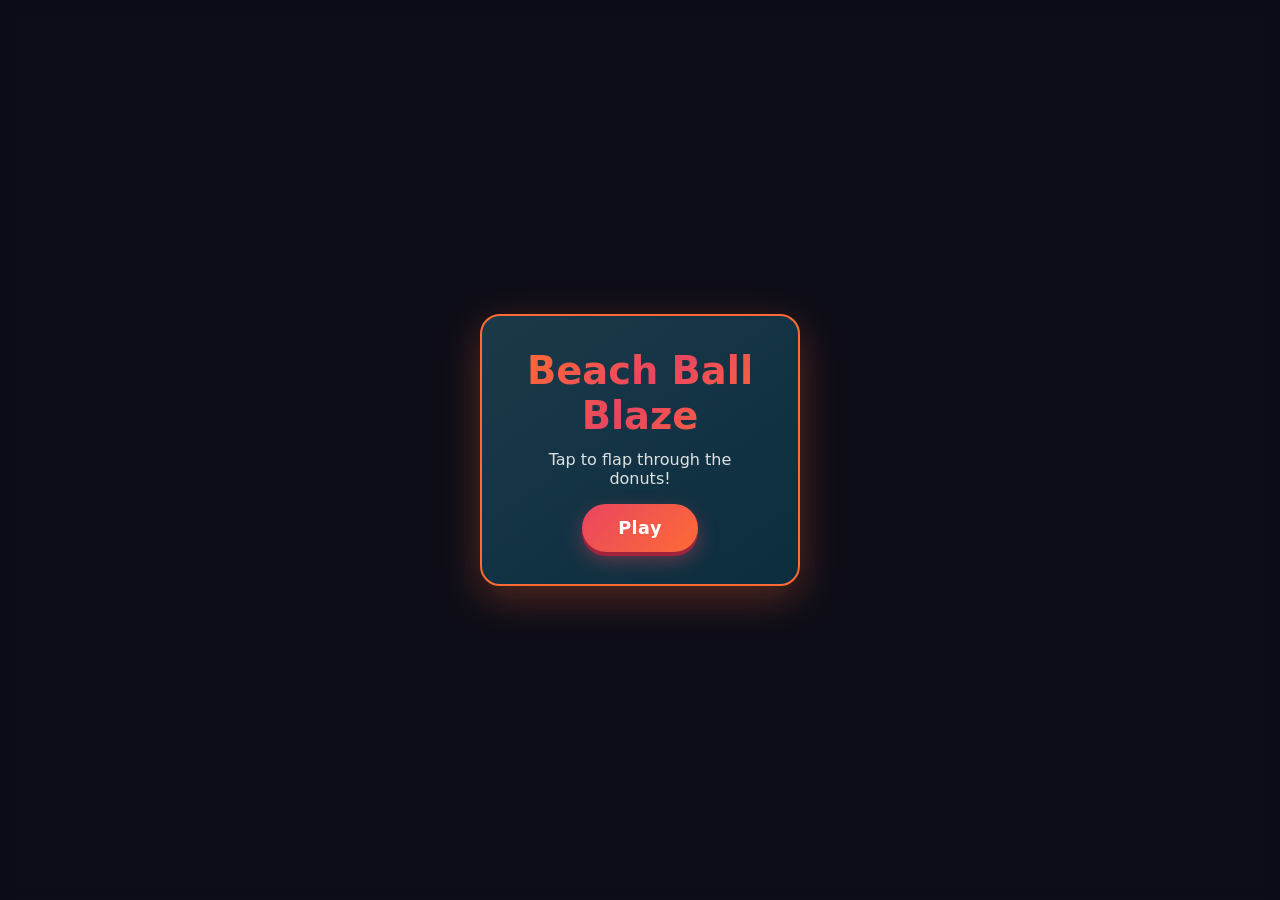
==== commit cbd3aac6: "Deploy: rebalanced for 6yo difficulty curve https://claude.ai/code/session_01PNs9pBU4qi5LQ99SwLmemn" ====
--- a/index.html
+++ b/index.html
@@ -102,7 +102,7 @@
     <div class="overlay" id="startScreen">
       <div class="panel">
         <h1>Beach Ball Blaze</h1>
-        <p>Tap to flap. Fly through the donuts!</p>
+        <p>Tap to flap through the donuts!</p>
         <button id="startButton">Play</button>
       </div>
     </div>
@@ -133,14 +133,14 @@
   donutImg.src = "[data-uri]";
 
   // ─── Constants ───
-  const GRAVITY = 0.28;
-  const FLAP_STRENGTH = -6;
+  const GRAVITY = 0.24;
+  const FLAP_STRENGTH = -5.8;
   const BALL_RADIUS = 16;
   const DONUT_TUBE = 14; // thick visual ring
   const HOLE_RADIUS = BALL_RADIUS * 2; // visual inner hole
   const OUTER_RADIUS = HOLE_RADIUS + DONUT_TUBE; // outer edge of donut
   const RIM_COLLISION = 4; // collision only at outer edge
-  const HOOP_SPEED_BASE = 2.2;
+  const HOOP_SPEED_BASE = 2.0;
 
   // ─── State ───
   let w, h;
@@ -223,13 +223,19 @@
     hoopsSinceStack = 0;
     nextStackAt = 10 + Math.floor(Math.random() * 3); // 10-12
 
-    for (let i = 0; i < 3; i++) spawnHoop(w + i * (w * 0.55));
+    for (let i = 0; i < 3; i++) spawnHoop(w + i * (w * 0.75));
   }
 
   function spawnHoop(x) {
-    const minY = h * 0.28;
-    const maxY = h * 0.58;
-    const centerY = minY + Math.random() * (maxY - minY);
+    const minY = h * 0.32;
+    const maxY = h * 0.55;
+    let centerY = minY + Math.random() * (maxY - minY);
+    // Limit vertical distance from previous hoop to avoid unfair jumps
+    if (hoops.length > 0) {
+      const prevY = hoops[hoops.length - 1].centerY;
+      const maxDeltaY = 100; // max vertical change between consecutive hoops
+      centerY = Math.max(minY, Math.min(maxY, Math.max(prevY - maxDeltaY, Math.min(prevY + maxDeltaY, centerY))));
+    }
     hoops.push({
       x, centerY, scored: false, touchedRim: false,
       phase: Math.random() * Math.PI * 2,
@@ -251,7 +257,7 @@
   }
 
   function maybeSpawn(lastX) {
-    const nextX = lastX + w * 0.55 + Math.random() * w * 0.1;
+    const nextX = lastX + w * 0.75 + Math.random() * w * 0.1;
     if (hoopsSinceStack >= nextStackAt) {
       spawnStack(nextX);
       hoopsSinceStack = 0;
@@ -301,14 +307,15 @@
     const clean = !hoop.touchedRim;
     if (clean) {
       cleanStreak++;
-      const multiplier = Math.min(Math.pow(2, cleanStreak - 1), 64);
-      score += multiplier;
+      // Linear streak bonus capped at 3: base 1 + min(streak, 3)
+      const bonus = 1 + Math.min(cleanStreak, 3);
+      score += bonus;
       flashAlpha = 0.25;
 
       if (cleanStreak > 1) {
         multiplierPopups.push({
           x: w / 2, y: h * 0.18,
-          text: "x" + multiplier,
+          text: "+" + bonus,
           life: 1, vy: -1,
         });
       }
@@ -336,7 +343,7 @@
   function die() {
     if (dead) return;
     dead = true; running = false;
-    screenShake = 8; shakeTimer = 15;
+    screenShake = 0; shakeTimer = 0;
 
     if (score > bestScore) {
       bestScore = score;
@@ -495,6 +502,10 @@
       });
     }
 
+    // Progressive speed increase: ramps up after score 40, caps at 1.5x base speed
+    if (score > 40) {
+      scrollSpeed = HOOP_SPEED_BASE + Math.min((score - 40) * 0.015, HOOP_SPEED_BASE * 0.5);
+    }
     for (const hoop of hoops) { hoop.x -= scrollSpeed; hoop.phase += 0.08; }
 
     // Remove off-screen hoops and track misses
@@ -502,7 +513,7 @@
       const removed = hoops.shift();
       if (!removed.scored) {
         missedHoops++;
-        if (missedHoops >= 3) { die(); return; }
+        if (missedHoops >= 4) { die(); return; }
       }
       const lastX = hoops.length > 0 ? hoops[hoops.length - 1].x : w;
       maybeSpawn(lastX);
@@ -685,7 +696,7 @@
       ctx.save(); ctx.fillStyle = "#ff6600";
       ctx.font = "bold 26px system-ui"; ctx.textAlign = "center";
       ctx.shadowColor = "rgba(255,100,0,0.5)"; ctx.shadowBlur = 6;
-      ctx.fillText("x" + Math.min(Math.pow(2, cleanStreak - 1), 64) + " streak!", w / 2, 98);
+      ctx.fillText("+" + (1 + Math.min(cleanStreak, 3)) + " streak!", w / 2, 98);
       ctx.restore();
     }
 
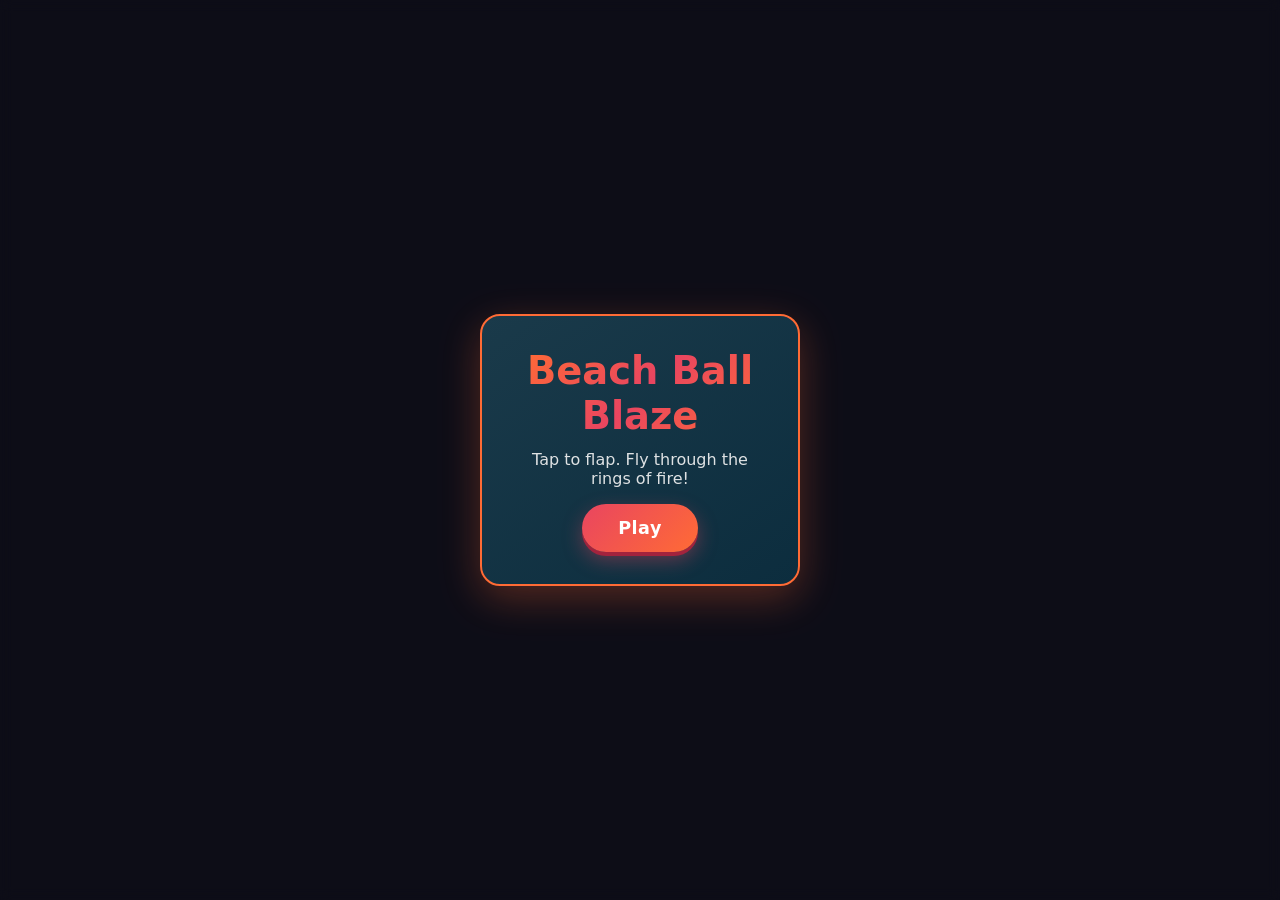
==== commit c67fcff5: "Deploy: multi-flavor donuts https://claude.ai/code/session_01PNs9pBU4qi5LQ99SwLmemn" ====
--- a/index.html
+++ b/index.html
@@ -4,8 +4,7 @@
     <meta charset="UTF-8" />
     <title>Beach Ball Blaze</title>
     <meta name="viewport" content="width=device-width, initial-scale=1.0, user-scalable=no" />
-    <style>
-* {
+    <style>* {
   box-sizing: border-box;
   margin: 0;
   padding: 0;
@@ -95,17 +94,19 @@
   transform: translateY(3px);
   box-shadow: 0 1px 0 #a3233d;
 }
-    </style>
+</style>
   </head>
   <body>
     <canvas id="gameCanvas"></canvas>
+
     <div class="overlay" id="startScreen">
       <div class="panel">
         <h1>Beach Ball Blaze</h1>
-        <p>Tap to flap through the donuts!</p>
+        <p>Tap to flap. Fly through the rings of fire!</p>
         <button id="startButton">Play</button>
       </div>
     </div>
+
     <div class="overlay hidden" id="gameOverScreen">
       <div class="panel">
         <h2>Game Over</h2>
@@ -114,8 +115,8 @@
         <button id="restartButton">Play Again</button>
       </div>
     </div>
-    <script>
-(() => {
+
+    <script>(() => {
   "use strict";
 
   const canvas = document.getElementById("gameCanvas");
@@ -129,8 +130,14 @@
   // ─── Sprite images ───
   const ballImg = new Image();
   ballImg.src = "[data-uri]";
-  const donutImg = new Image();
-  donutImg.src = "[data-uri]";
+  const FLAVORS = ["strawberry", "chocolate", "vanilla"];
+  const donutImgs = {};
+  donutImgs.strawberry = new Image();
+  donutImgs.strawberry.src = "[data-uri]";
+  donutImgs.chocolate = new Image();
+  donutImgs.chocolate.src = "[data-uri]";
+  donutImgs.vanilla = new Image();
+  donutImgs.vanilla.src = "[data-uri]";
 
   // ─── Constants ───
   const GRAVITY = 0.24;
@@ -227,18 +234,19 @@
   }
 
   function spawnHoop(x) {
-    const minY = h * 0.32;
-    const maxY = h * 0.55;
+    const minY = h * 0.35;
+    const maxY = h * 0.52;
     let centerY = minY + Math.random() * (maxY - minY);
-    // Limit vertical distance from previous hoop to avoid unfair jumps
+    // Limit vertical distance from previous hoop — gentle changes only
     if (hoops.length > 0) {
       const prevY = hoops[hoops.length - 1].centerY;
-      const maxDeltaY = 100; // max vertical change between consecutive hoops
+      const maxDeltaY = 60; // small vertical change between consecutive hoops
       centerY = Math.max(minY, Math.min(maxY, Math.max(prevY - maxDeltaY, Math.min(prevY + maxDeltaY, centerY))));
     }
     hoops.push({
       x, centerY, scored: false, touchedRim: false,
       phase: Math.random() * Math.PI * 2,
+      flavor: FLAVORS[Math.floor(Math.random() * FLAVORS.length)],
     });
   }
 
@@ -252,6 +260,7 @@
         x, centerY: topY + i * spacing,
         scored: false, touchedRim: false,
         phase: Math.random() * Math.PI * 2,
+        flavor: FLAVORS[Math.floor(Math.random() * FLAVORS.length)],
       });
     }
   }
@@ -658,7 +667,7 @@
     const spriteSize = outerR * 2.3;
 
     ctx.save();
-    ctx.drawImage(donutImg, cx - spriteSize / 2, cy - spriteSize / 2, spriteSize, spriteSize);
+    ctx.drawImage(donutImgs[hoop.flavor] || donutImgs.strawberry, cx - spriteSize / 2, cy - spriteSize / 2, spriteSize, spriteSize);
 
     // Score glow
     if (hoop.scored) {
@@ -754,6 +763,6 @@
 
   init();
 })();
-    </script>
+</script>
   </body>
 </html>
